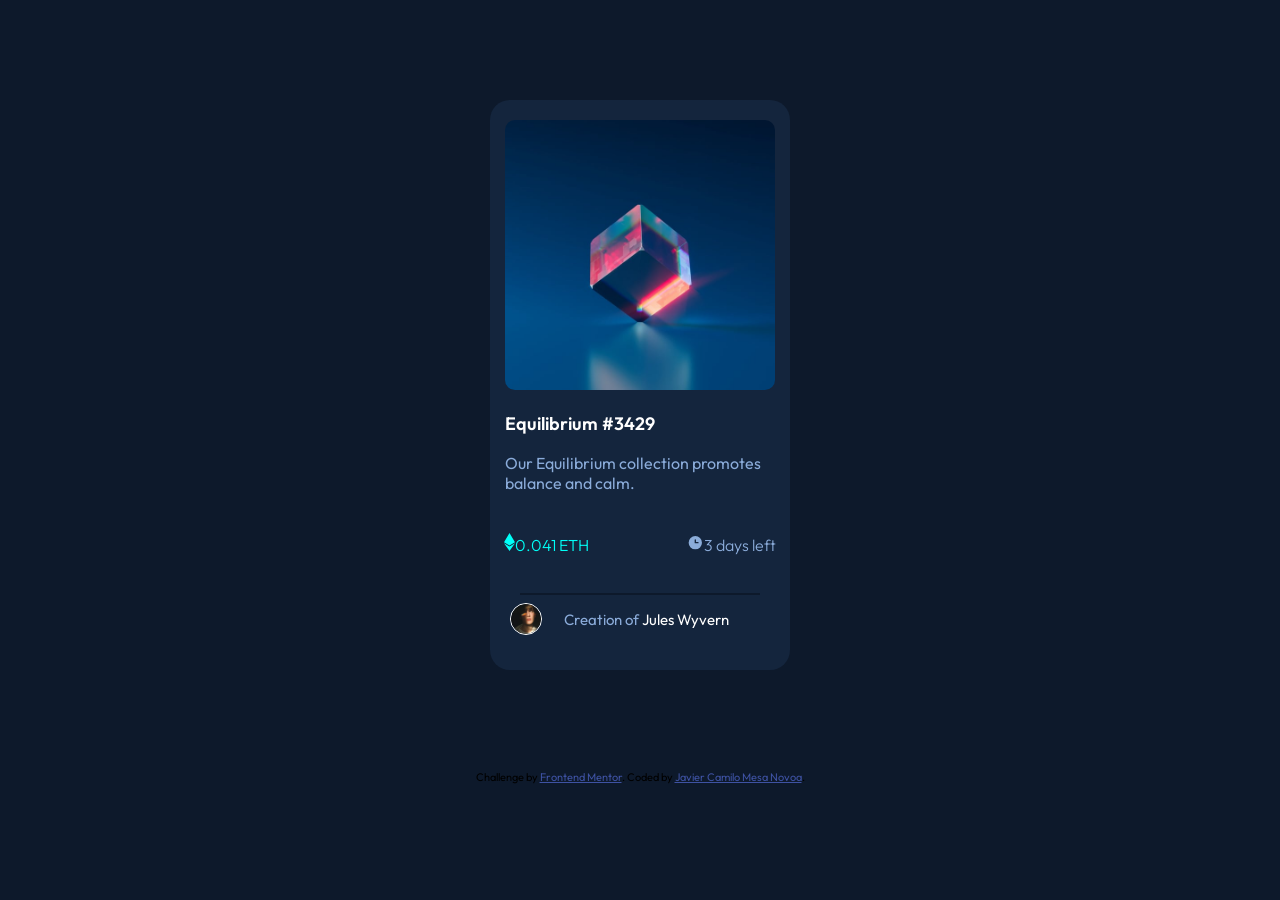
==== docs/index.html @ 7743c190 "septimo commit" ====
<!DOCTYPE html>
<html lang="en">
<head>
  <meta charset="UTF-8">
  <meta name="viewport" content="width=device-width, initial-scale=1.0"> <!-- displays site properly based on user's device -->

  <link rel="icon" type="image/png" sizes="32x32" href="/images/favicon-32x32.png">
    
  <title>Frontend Mentor | NFT preview card component</title>
  
  <link rel="preconnect" href="https://fonts.googleapis.com">
  <link rel="preconnect" href="https://fonts.gstatic.com" crossorigin>
  <link href="https://fonts.googleapis.com/css2?family=Outfit:wght@600&display=swap" rel="stylesheet">

  
  <link rel="stylesheet" href="styles.css">
  

</head>
<body>
  <div class="main-content">
    <div class="top-container">
      <div class="eqbm-div">
        <img class="eqbm" src="./images/image-equilibrium.jpg" alt="eqbm-image">
        <div class="overlay">
          <a href="#" class="icon" title="Preview">
            <img src="../images/icon-view.svg" alt="preview">
          </a>
        </div>
      </div>
        <p class="texto1">Equilibrium #3429</p>
        <p class="texto2">Our Equilibrium collection promotes balance and calm.</p>
        <br><br>
        <img src="/images/icon-ethereum.svg" alt="ethereum-image"><span class="eth">0.041 ETH</span>
        <img src="/images/icon-clock.svg" alt="clock-img"><span class="time">3 days left</span>
        
    </div>  
    <br>
    <div class="bottom-container">
      <hr>
      <img class="avatar" src="../images/image-avatar.png" alt="profile">
      <p class="copyright">Creation of <span class="jules">Jules Wyvern</span></p>
    </div>
  </div>
  

  <div class="attribution">
    Challenge by <a href="https://www.frontendmentor.io?ref=challenge" target="_blank">Frontend Mentor</a>. 
    Coded by <a href="#">Javier Camilo Mesa Novoa</a>.
  </div>
</body>
</html>
---- docs/styles.css ----
:root{
    --color-Very-dark-blue-fondo: hsl(217, 54%, 11%);
    --color-Soft-blue: hsl(215, 51%, 70%);
    --color-Very-dark-blue_tarjeta: hsl(216, 50%, 16%);
    --color-Very-dark-blue-linea: hsl(215, 32%, 27%);
    --color-White: hsl(0, 0%, 100%);
    --color-Cyan: hsl(178, 100%, 50%);
}
body{
    text-align: center;
    background-color: var(--color-Very-dark-blue-fondo);
    font-family: 'Outfit', sans-serif;
}
.main-content{
    background-color: var(--color-Very-dark-blue_tarjeta);
    margin: 100px auto;
    border-radius: 20px;
    height: 570px;
    width: 300px;
}
.eqbm{
    margin-top: 20px;
    width: 90%;
    border-radius: 10px;    
}
.eqbm-div {
    position: relative;
    width: 100%;
    max-width: 400px;
}
.overlay {
    padding-bottom: 5px;
    margin: 20px auto 0px;
    border-radius: 10px;
    height: 90%;
    width: 90%;
    position: absolute;
    top: 0;
    bottom: 0;
    left: 0;
    right: 0;
    opacity: 0;
    transition: .3s ease;
    background-color: var(--color-Cyan);
}
.eqbm-div:hover .overlay{
    opacity: 0.5;
}
.image {
    display: block;
    width: 100%;
    height: auto;
}
.icon {
    color: white;
    font-size: 100px;
    position: absolute;
    top: 50%;
    transform: translate(-50%, -50%);
    -ms-transform: translate(-50%, -50%);
}
.avatar{
    width: 10%;
    margin-left: 20px;
    text-align: left;
    float: left;
    border-radius: 100%;  
    border: 1px solid white;
}
.top-container{
    margin-bottom: 10px;
}
.texto1 {
    color: var(--color-White);
    font-weight: 600;
    font-size: 18px;
    text-align: left;
    width: 90%;
    margin-left:15px;
}
.texto1:hover {
    color: var(--color-Cyan);
}
.texto2{
    color: var(--color-Soft-blue);
    font-weight: 400;
    text-align: left;
    margin: 0px auto;
    width: 90%;
}
.eth {
    color: var(--color-Cyan);
    margin-right: 95px;
    font-weight: 300;
}
.time {
    color: var(--color-Soft-blue);
    font-weight: 300;
}
.jules{
    color: var(--color-White);
}
.jules:hover{
    color:var(--color-Cyan);
  }
.copyright{
    color: var(--color-Soft-blue);
    font-size: 15px;
    margin-right: 40px;
}
.attribution { 
    font-size: 11px; text-align: center; 
}
.attribution a { 
    color: hsl(228, 45%, 44%); 
}
hr{
    border: none;
    width: 80%;  
    height: 2px;
    background-color: var(--color-Very-dark-blue-fondo);
}
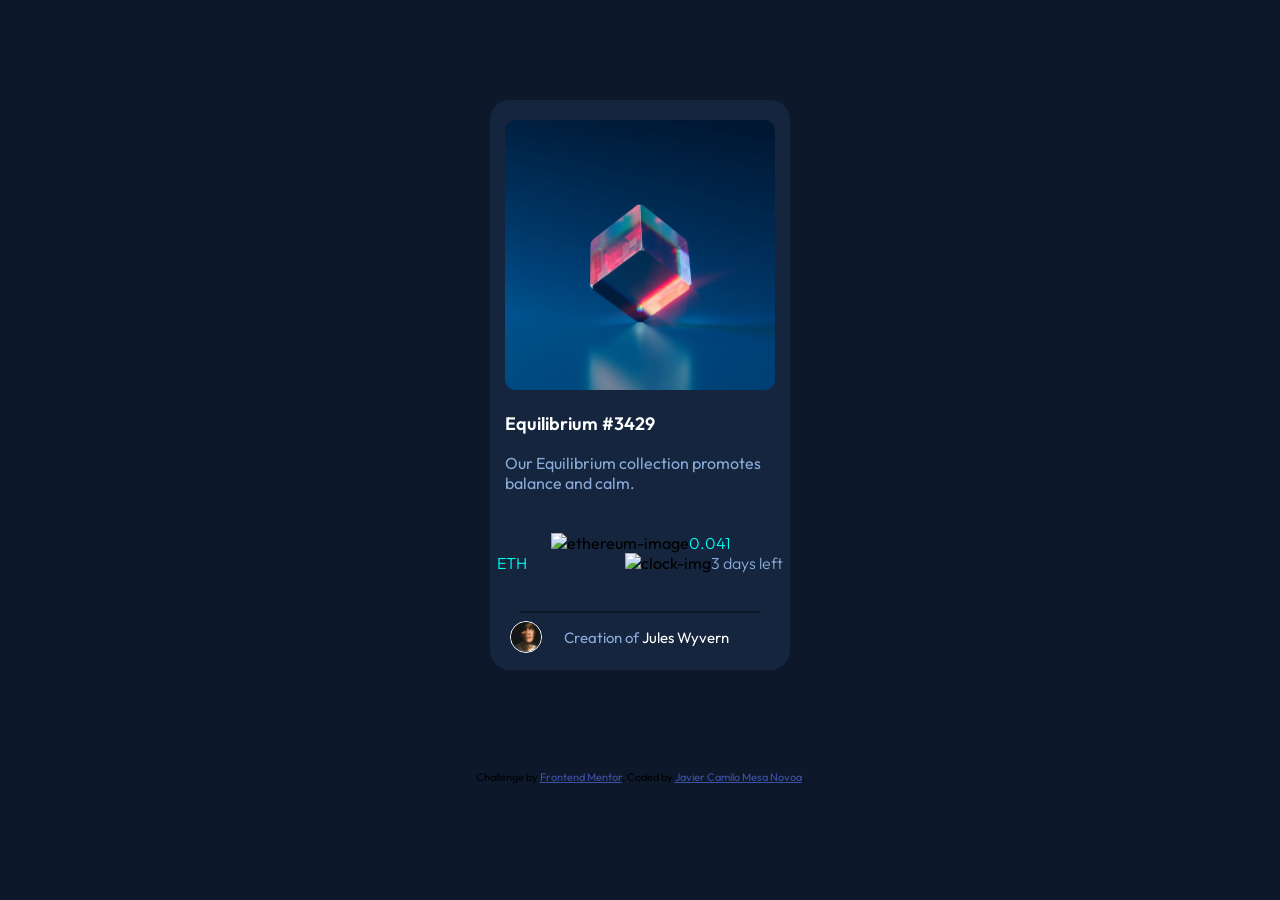
==== commit 32861044: "commit final 1" ====
--- a/docs/index.html
+++ b/docs/index.html
@@ -4,7 +4,7 @@
   <meta charset="UTF-8">
   <meta name="viewport" content="width=device-width, initial-scale=1.0"> <!-- displays site properly based on user's device -->
 
-  <link rel="icon" type="image/png" sizes="32x32" href="/images/favicon-32x32.png">
+  <link rel="icon" type="image/png" sizes="32x32" href="../images/favicon-32x32.png">
     
   <title>Frontend Mentor | NFT preview card component</title>
   
@@ -31,14 +31,14 @@
         <p class="texto1">Equilibrium #3429</p>
         <p class="texto2">Our Equilibrium collection promotes balance and calm.</p>
         <br><br>
-        <img src="/images/icon-ethereum.svg" alt="ethereum-image"><span class="eth">0.041 ETH</span>
-        <img src="/images/icon-clock.svg" alt="clock-img"><span class="time">3 days left</span>
+        <img src="/jamesano/images/icon-ethereum.svg" alt="ethereum-image"><span class="eth">0.041 ETH</span>
+        <img src="/jamesano/images/icon-clock.svg" alt="clock-img"><span class="time">3 days left</span>
         
     </div>  
     <br>
     <div class="bottom-container">
       <hr>
-      <img class="avatar" src="../images/image-avatar.png" alt="profile">
+      <img class="avatar" src="./images/image-avatar.png" alt="profile">
       <p class="copyright">Creation of <span class="jules">Jules Wyvern</span></p>
     </div>
   </div>
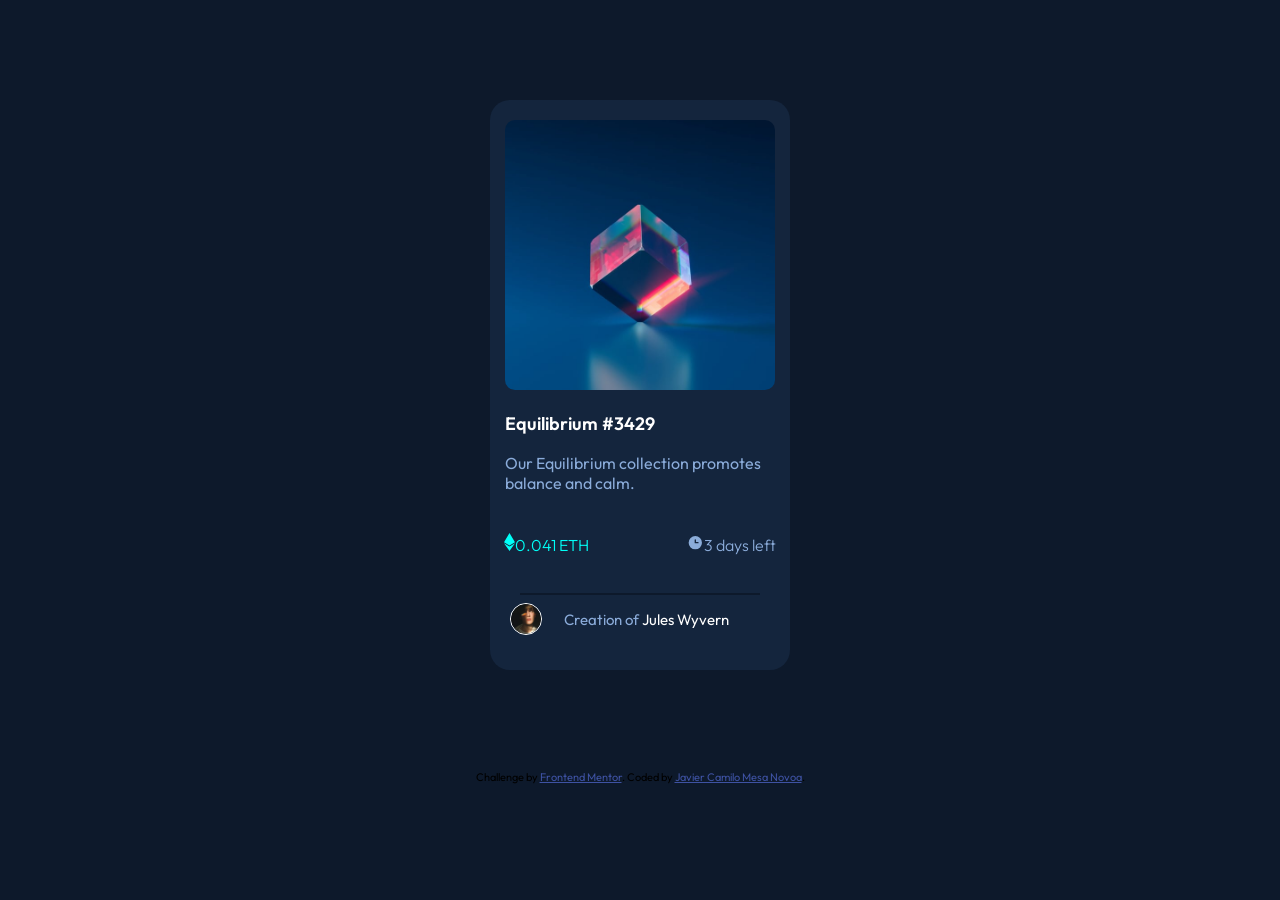
==== commit d04db482: "Commit Prueba" ====
--- a/docs/index.html
+++ b/docs/index.html
@@ -4,7 +4,7 @@
   <meta charset="UTF-8">
   <meta name="viewport" content="width=device-width, initial-scale=1.0"> <!-- displays site properly based on user's device -->
 
-  <link rel="icon" type="image/png" sizes="32x32" href="../images/favicon-32x32.png">
+  <link rel="icon" type="image/png" sizes="32x32" href="./images/favicon-32x32.png">
     
   <title>Frontend Mentor | NFT preview card component</title>
   
@@ -24,15 +24,15 @@
         <img class="eqbm" src="./images/image-equilibrium.jpg" alt="eqbm-image">
         <div class="overlay">
           <a href="#" class="icon" title="Preview">
-            <img src="../images/icon-view.svg" alt="preview">
+            <img src="./images/icon-view.svg" alt="preview">
           </a>
         </div>
       </div>
         <p class="texto1">Equilibrium #3429</p>
         <p class="texto2">Our Equilibrium collection promotes balance and calm.</p>
         <br><br>
-        <img src="/jamesano/images/icon-ethereum.svg" alt="ethereum-image"><span class="eth">0.041 ETH</span>
-        <img src="/jamesano/images/icon-clock.svg" alt="clock-img"><span class="time">3 days left</span>
+        <img src="./images/icon-ethereum.svg" alt="ethereum-image"><span class="eth">0.041 ETH</span>
+        <img src="./images/icon-clock.svg" alt="clock-img"><span class="time">3 days left</span>
         
     </div>  
     <br>
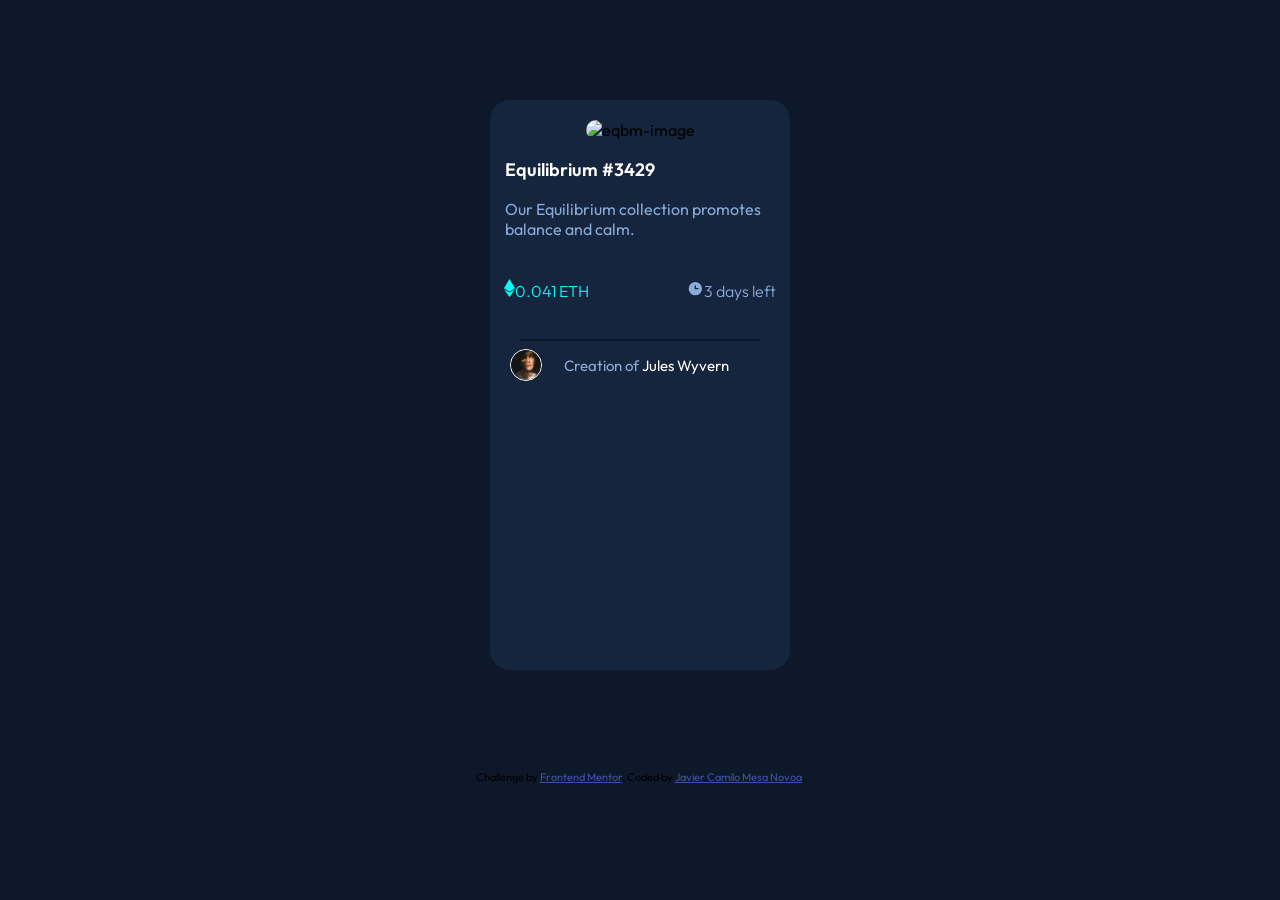
==== commit 3f96b023: "Commit Prueba 3" ====
--- a/docs/index.html
+++ b/docs/index.html
@@ -21,18 +21,18 @@
   <div class="main-content">
     <div class="top-container">
       <div class="eqbm-div">
-        <img class="eqbm" src="./images/image-equilibrium.jpg" alt="eqbm-image">
+        <img class="eqbm" src="/jamesano/ejercicio1/images/image-equilibrium.jpg" alt="eqbm-image">
         <div class="overlay">
           <a href="#" class="icon" title="Preview">
-            <img src="./images/icon-view.svg" alt="preview">
+            <img src="../images/icon-view.svg" alt="preview">
           </a>
         </div>
       </div>
         <p class="texto1">Equilibrium #3429</p>
         <p class="texto2">Our Equilibrium collection promotes balance and calm.</p>
         <br><br>
-        <img src="./images/icon-ethereum.svg" alt="ethereum-image"><span class="eth">0.041 ETH</span>
-        <img src="./images/icon-clock.svg" alt="clock-img"><span class="time">3 days left</span>
+        <img src="../images/icon-ethereum.svg" alt="ethereum-image"><span class="eth">0.041 ETH</span>
+        <img src="../images/icon-clock.svg" alt="clock-img"><span class="time">3 days left</span>
         
     </div>  
     <br>
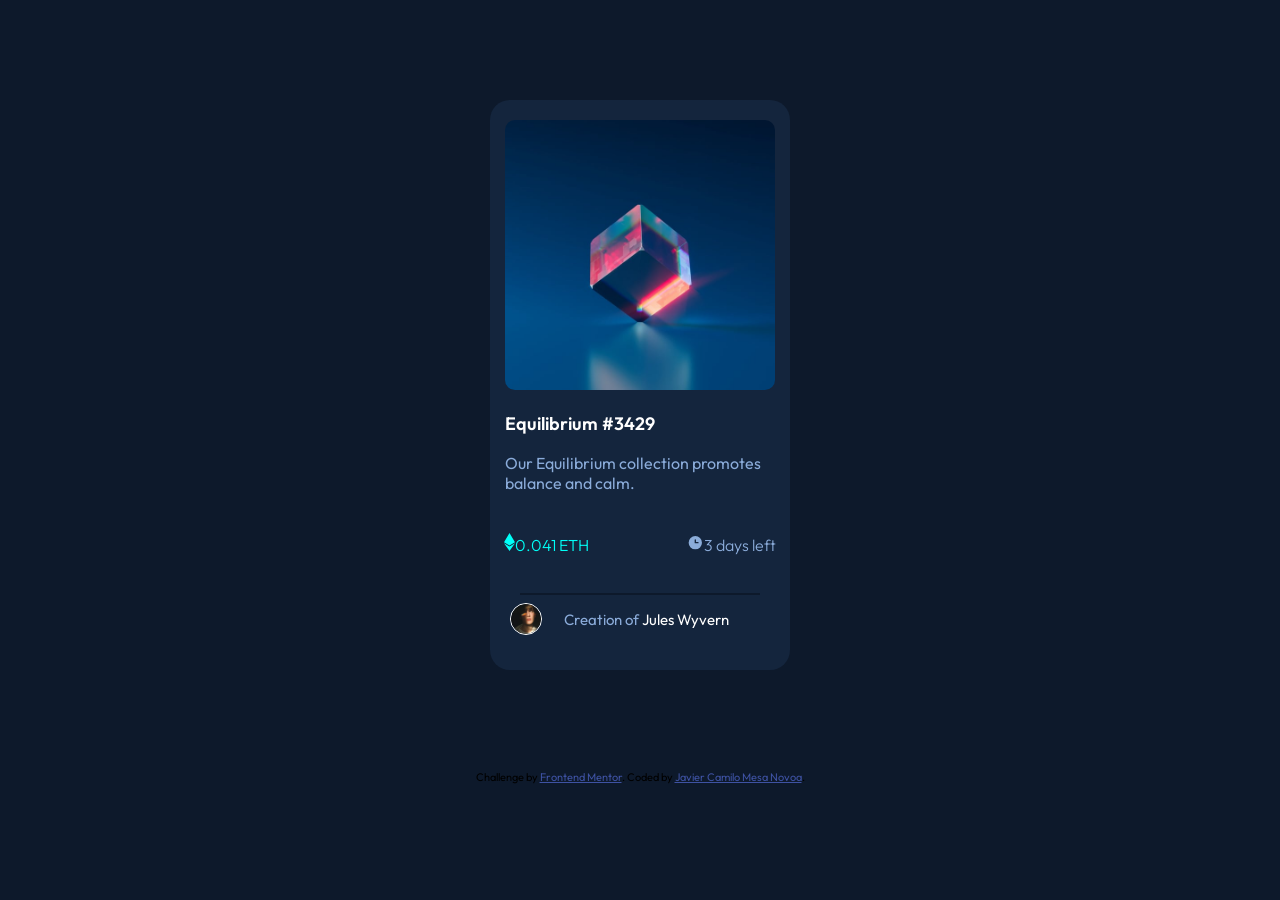
==== commit 4245dd61: "Commit Prueba 4" ====
--- a/docs/index.html
+++ b/docs/index.html
@@ -4,7 +4,7 @@
   <meta charset="UTF-8">
   <meta name="viewport" content="width=device-width, initial-scale=1.0"> <!-- displays site properly based on user's device -->
 
-  <link rel="icon" type="image/png" sizes="32x32" href="./images/favicon-32x32.png">
+  <link rel="icon" type="image/png" sizes="32x32" href="/images/favicon-32x32.png">
     
   <title>Frontend Mentor | NFT preview card component</title>
   
@@ -21,10 +21,10 @@
   <div class="main-content">
     <div class="top-container">
       <div class="eqbm-div">
-        <img class="eqbm" src="/jamesano/ejercicio1/images/image-equilibrium.jpg" alt="eqbm-image">
+        <img class="eqbm" src="/images/image-equilibrium.jpg" alt="eqbm-image">
         <div class="overlay">
           <a href="#" class="icon" title="Preview">
-            <img src="../images/icon-view.svg" alt="preview">
+            <img src="/images/icon-view.svg" alt="preview">
           </a>
         </div>
       </div>
@@ -38,7 +38,7 @@
     <br>
     <div class="bottom-container">
       <hr>
-      <img class="avatar" src="./images/image-avatar.png" alt="profile">
+      <img class="avatar" src="../images/image-avatar.png" alt="profile">
       <p class="copyright">Creation of <span class="jules">Jules Wyvern</span></p>
     </div>
   </div>
